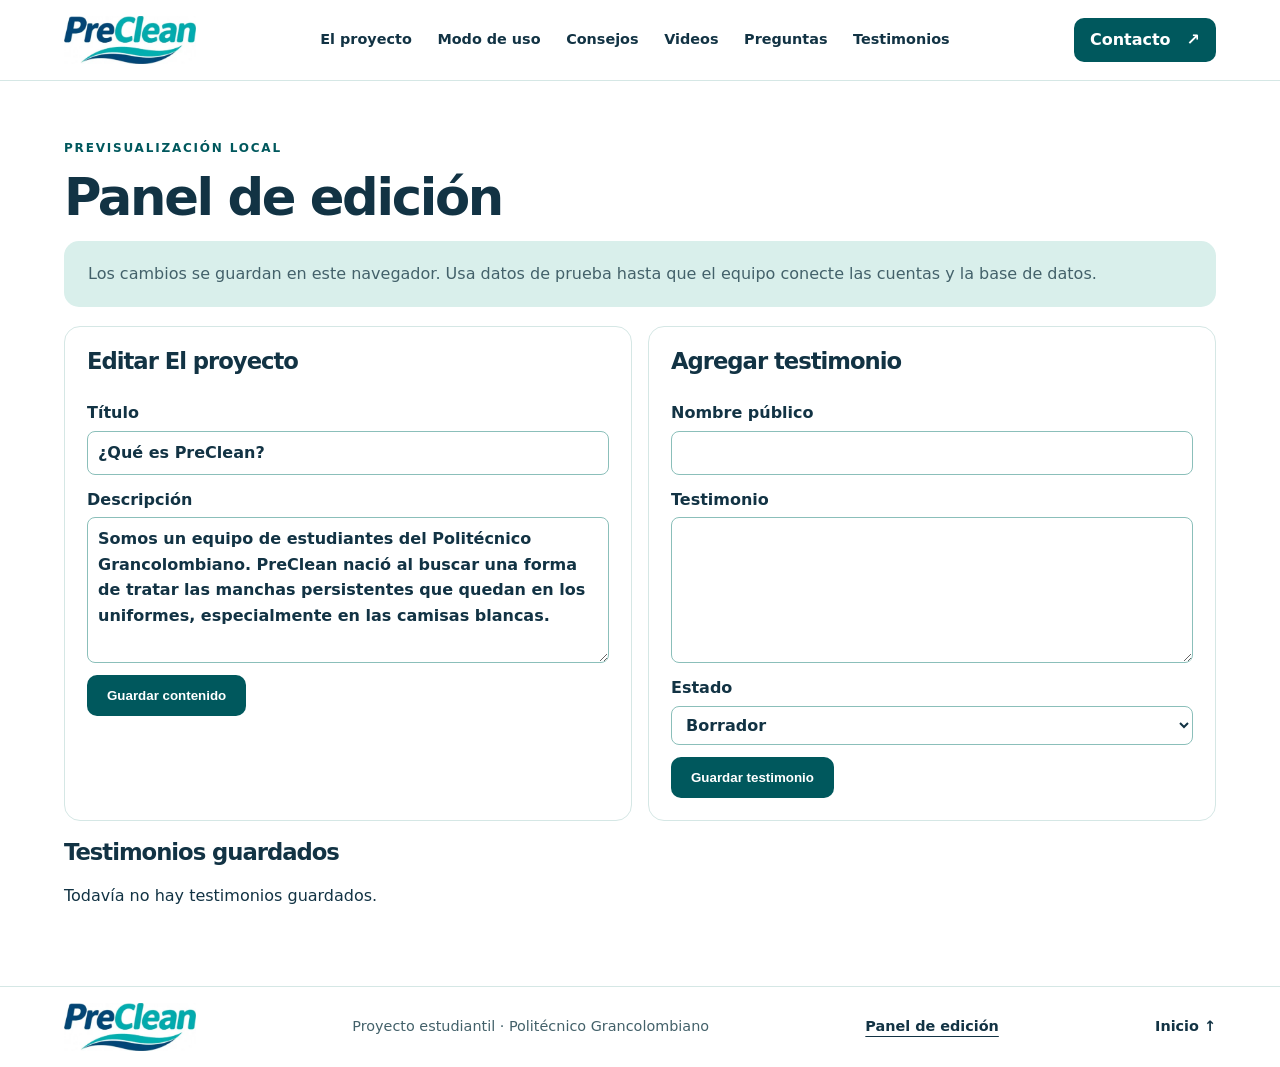
==== admin.html @ 23c402b4 "Actualizar navegación y panel de PreClean" ====
<!doctype html>
<html lang="es">
<head>
    <meta charset="utf-8">
    <meta name="viewport" content="width=device-width, initial-scale=1">
    <meta name="description" content="PreClean, un proyecto en desarrollo y un blog para cuidar uniformes escolares y laborales.">
    <title>Panel de edición | PreClean</title>
    <link rel="stylesheet" href="style.css">
    <script src="content.js" defer></script>
    <script src="site.js" defer></script>
</head>
<body>
    <a class="skip" href="#contenido">Saltar al contenido</a>
    <header>
        <div class="wrap nav">
            <a href="index.html" aria-label="PreClean, inicio"><img class="logo" src="assets/brand.png" alt="PreClean" width="132" height="48"></a>
            <nav aria-label="Principal (enlaces en pestañas nuevas)">
                <a href="proyecto.html" target="_blank" rel="noopener">El proyecto</a>
                <a href="uso.html" target="_blank" rel="noopener">Modo de uso</a>
                <a href="tips.html" target="_blank" rel="noopener">Consejos</a>
                <a href="videos.html" target="_blank" rel="noopener">Videos</a>
                <a href="preguntas.html" target="_blank" rel="noopener">Preguntas</a>
                <a href="testimonios.html" target="_blank" rel="noopener">Testimonios</a>
            </nav>
            <a class="button small" href="contacto.html" target="_blank" rel="noopener">Contacto <span aria-hidden="true">↗</span></a>
        </div>
    </header>
    <main id="contenido">
        <section class="wrap section">
    <p class="eyebrow">PREVISUALIZACIÓN LOCAL</p>
    <h2>Panel de edición</h2>
    <p class="notice">Los cambios se guardan en este navegador. Usa datos de prueba hasta que el equipo conecte las cuentas y la base de datos.</p>
    <div class="grid two">
        <form id="project-form" class="card editor-form">
            <h3>Editar El proyecto</h3>
            <label>Título <input name="title" required maxlength="100"></label>
            <label>Descripción <textarea name="body" required maxlength="1500" rows="5"></textarea></label>
            <button class="button">Guardar contenido</button>
        </form>
        <form id="testimonial-form" class="card editor-form">
            <h3 id="testimonial-heading">Agregar testimonio</h3>
            <label>Nombre público <input name="author" required maxlength="80"></label>
            <label>Testimonio <textarea name="quote" required maxlength="800" rows="5"></textarea></label>
            <label>Estado <select name="status"><option value="draft">Borrador</option><option value="published">Publicado en esta vista</option></select></label>
            <div class="actions"><button class="button">Guardar testimonio</button><button class="button secondary" id="cancel-edit" type="button" hidden>Cancelar</button></div>
        </form>
    </div>
    <p id="editor-status" role="status"></p>
    <h3>Testimonios guardados</h3>
    <div id="testimonial-editor-list" class="grid two"></div>
</section>
    </main>
    <footer>
        <div class="wrap footer">
            <img class="logo" src="assets/brand.png" alt="PreClean" width="132" height="48">
            <span>Proyecto estudiantil · Politécnico Grancolombiano</span>
            <a href="admin.html" aria-current="page">Panel de edición</a>
            <a href="index.html">Inicio ↑</a>
        </div>
    </footer>
</body>
</html>
---- style.css ----
:root{--ink:#123344;--muted:#43616a;--teal:#007e80;--deep:#00585d;--line:#d5e7e5;--pale:#edf8f6;--white:#fff}*{box-sizing:border-box}html{scroll-behavior:smooth}body{margin:0;color:var(--ink);font-family:"DM Sans",system-ui,sans-serif;line-height:1.6}a{color:inherit}img,video{display:block;max-width:100%}.wrap{width:min(1152px,calc(100% - 48px));margin-inline:auto}header{border-bottom:1px solid var(--line);background:#fff}.nav,.footer{display:flex;align-items:center;justify-content:space-between;gap:22px;min-height:80px}.logo{object-fit:contain}.nav nav{display:flex;gap:clamp(10px,2vw,26px);flex-wrap:wrap}.nav nav a,.footer a{font-size:.9rem;text-decoration:none;font-weight:650}.nav nav a:hover,.plain:hover,.footer a:hover{color:var(--teal)}.button{display:inline-flex;align-items:center;justify-content:space-between;gap:16px;text-decoration:none;background:var(--deep);color:#fff;border:1px solid transparent;border-radius:10px;padding:12px 19px;font-weight:700;white-space:normal}.button:hover{background:var(--teal)}.small{padding:8px 15px}.secondary{background:transparent;color:var(--deep);border-color:#8bbfba}.secondary:hover{background:#d5efeb}.hero{display:grid;grid-template-columns:1fr 1fr;align-items:center;gap:48px;padding-block:62px}.eyebrow,.tag{font-size:.75rem;font-weight:800;letter-spacing:.15em;color:var(--deep);margin:0 0 12px}h1,h2,h3{line-height:1.09;letter-spacing:-.045em;margin:0 0 15px}h1{font-size:clamp(2.7rem,5.55vw,5.1rem);font-weight:800}h1 em{font-style:normal;color:var(--teal)}h2{font-size:clamp(2rem,4vw,3.2rem)}h3{font-size:1.42rem}p{margin:0 0 14px;color:var(--muted)}.hero-copy>p:not(.eyebrow){max-width:440px;font-size:1.08rem}.actions{display:flex;gap:20px;align-items:center;flex-wrap:wrap;margin-top:25px}.plain{font-weight:700;text-underline-offset:4px}.hero-media{position:relative;margin:0;min-width:0}.hero-media img{width:100%;height:clamp(300px,41vw,480px);object-fit:cover;border-radius:24px;background:#e4f3ef}.hero-media figcaption{position:absolute;bottom:17px;left:17px;background:#fff;border-radius:30px;padding:7px 14px;font-size:.82rem;font-weight:700}.dot{display:inline-block;width:8px;height:8px;border-radius:50%;background:#079c85;margin-right:5px}.band{background:var(--pale)}.split{display:grid;grid-template-columns:1fr 1fr;gap:36px;align-items:start}.band>.split{padding-block:48px}.project-note,.notice{background:#d9efeb;padding:20px 24px;border-radius:15px}.project-note p,.notice p{margin:5px 0 0}.section{padding-block:58px}.intro{max-width:680px}.grid{display:grid;gap:16px;margin:19px 0}.two{grid-template-columns:repeat(2,1fr)}.three{grid-template-columns:repeat(3,1fr)}.card{background:#fff;border:1px solid var(--line);border-radius:16px;padding:22px}.num{display:inline-grid;place-items:center;background:var(--pale);color:var(--deep);font-weight:800;width:42px;height:42px;border-radius:50%;margin-bottom:12px}details{border:1px solid var(--line);background:#fff;border-radius:10px;margin-bottom:10px;padding:9px 14px}details p{margin:10px 0 4px}summary{cursor:pointer;font-weight:700}summary::marker{color:var(--teal)}.card details{border:0;border-top:1px solid var(--line);border-radius:0;padding:10px 0 0;margin:10px 0 0}.video-layout{align-items:center}video{width:100%;aspect-ratio:16/9;background:#102e39;border-radius:15px}.contact{background:#e1f3f0;border-radius:20px;padding:clamp(20px,5vw,48px);display:flex;justify-content:space-between;align-items:center;gap:24px}.contact-actions{display:grid;gap:9px;flex-shrink:0}.status{font-size:.88rem;margin-bottom:0}.button[aria-disabled=true]{opacity:.65;cursor:default}.button[aria-disabled=true]:hover{background:var(--deep)}.secondary[aria-disabled=true]:hover{background:transparent}footer{border-top:1px solid var(--line)}.footer span{color:var(--muted);font-size:.9rem}.skip{position:absolute;transform:translateY(-150%);background:#fff;padding:8px;z-index:1}.skip:focus{transform:none}:focus-visible{outline:3px solid #078a7e;outline-offset:3px}section[id]{scroll-margin-top:12px}@media(max-width:800px){.nav{flex-wrap:wrap;padding-block:12px;gap:10px}.nav nav{order:3;width:100%;gap:8px 14px}.hero{gap:22px;padding-block:34px}.desktop{display:none}.three{grid-template-columns:1fr}.contact{align-items:flex-start;flex-direction:column}}@media(max-width:600px){.wrap{width:calc(100% - 32px)}.hero,.split,.two{grid-template-columns:1fr}.hero-media img{height:290px}.hero,.section,.band>.split{padding-block:34px}.split{gap:16px}.footer{flex-wrap:wrap;padding-block:12px}.contact-actions{width:100%}}@media(prefers-reduced-motion:reduce){html{scroll-behavior:auto}}

.nav a[aria-current="page"], .footer a[aria-current="page"] { text-decoration: underline; text-underline-offset: .35em; }
.editor-form { display: grid; align-content: start; gap: 12px; }
.editor-form label { display: grid; gap: 5px; font-weight: 650; }
.editor-form input, .editor-form textarea, .editor-form select { font: inherit; width: 100%; padding: 8px 10px; color: var(--ink); background: white; border: 1px solid #8bbfba; border-radius: 8px; }
.editor-form .button { width: fit-content; cursor: pointer; }
.editor-form .actions { margin: 0; }
.editor-form [hidden] { display: none; }
.testimonial-quote { white-space: pre-wrap; overflow-wrap: anywhere; }
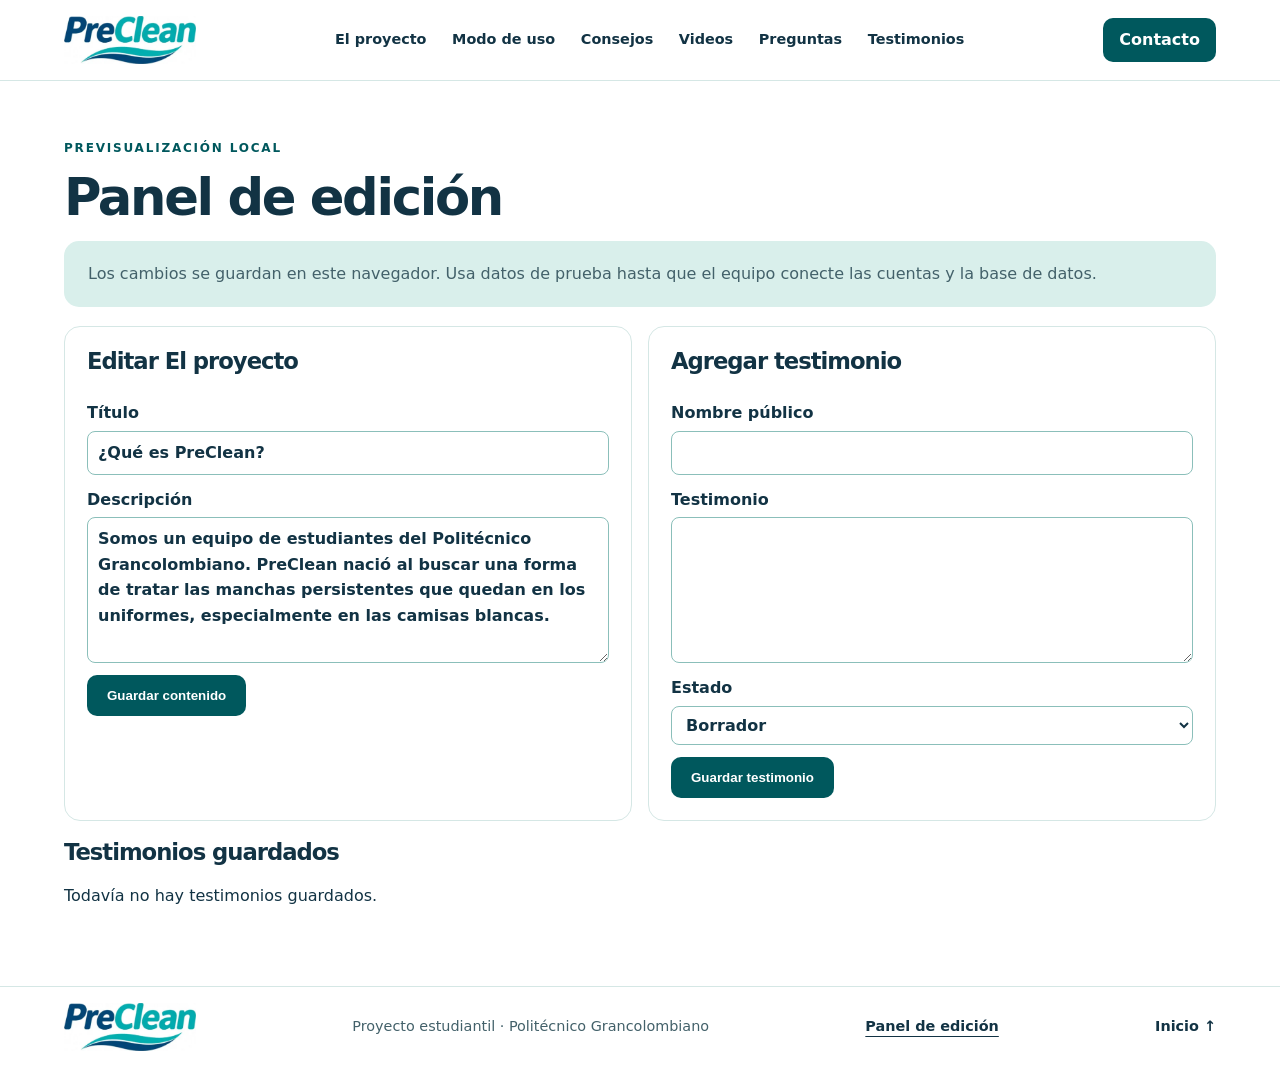
==== commit 11bd604c: "Abrir las secciones en la misma pestaña" ====
--- a/admin.html
+++ b/admin.html
@@ -14,15 +14,15 @@
     <header>
         <div class="wrap nav">
             <a href="index.html" aria-label="PreClean, inicio"><img class="logo" src="assets/brand.png" alt="PreClean" width="132" height="48"></a>
-            <nav aria-label="Principal (enlaces en pestañas nuevas)">
-                <a href="proyecto.html" target="_blank" rel="noopener">El proyecto</a>
-                <a href="uso.html" target="_blank" rel="noopener">Modo de uso</a>
-                <a href="tips.html" target="_blank" rel="noopener">Consejos</a>
-                <a href="videos.html" target="_blank" rel="noopener">Videos</a>
-                <a href="preguntas.html" target="_blank" rel="noopener">Preguntas</a>
-                <a href="testimonios.html" target="_blank" rel="noopener">Testimonios</a>
+            <nav aria-label="Principal">
+                <a href="proyecto.html">El proyecto</a>
+                <a href="uso.html">Modo de uso</a>
+                <a href="tips.html">Consejos</a>
+                <a href="videos.html">Videos</a>
+                <a href="preguntas.html">Preguntas</a>
+                <a href="testimonios.html">Testimonios</a>
             </nav>
-            <a class="button small" href="contacto.html" target="_blank" rel="noopener">Contacto <span aria-hidden="true">↗</span></a>
+            <a class="button small" href="contacto.html">Contacto</a>
         </div>
     </header>
     <main id="contenido">
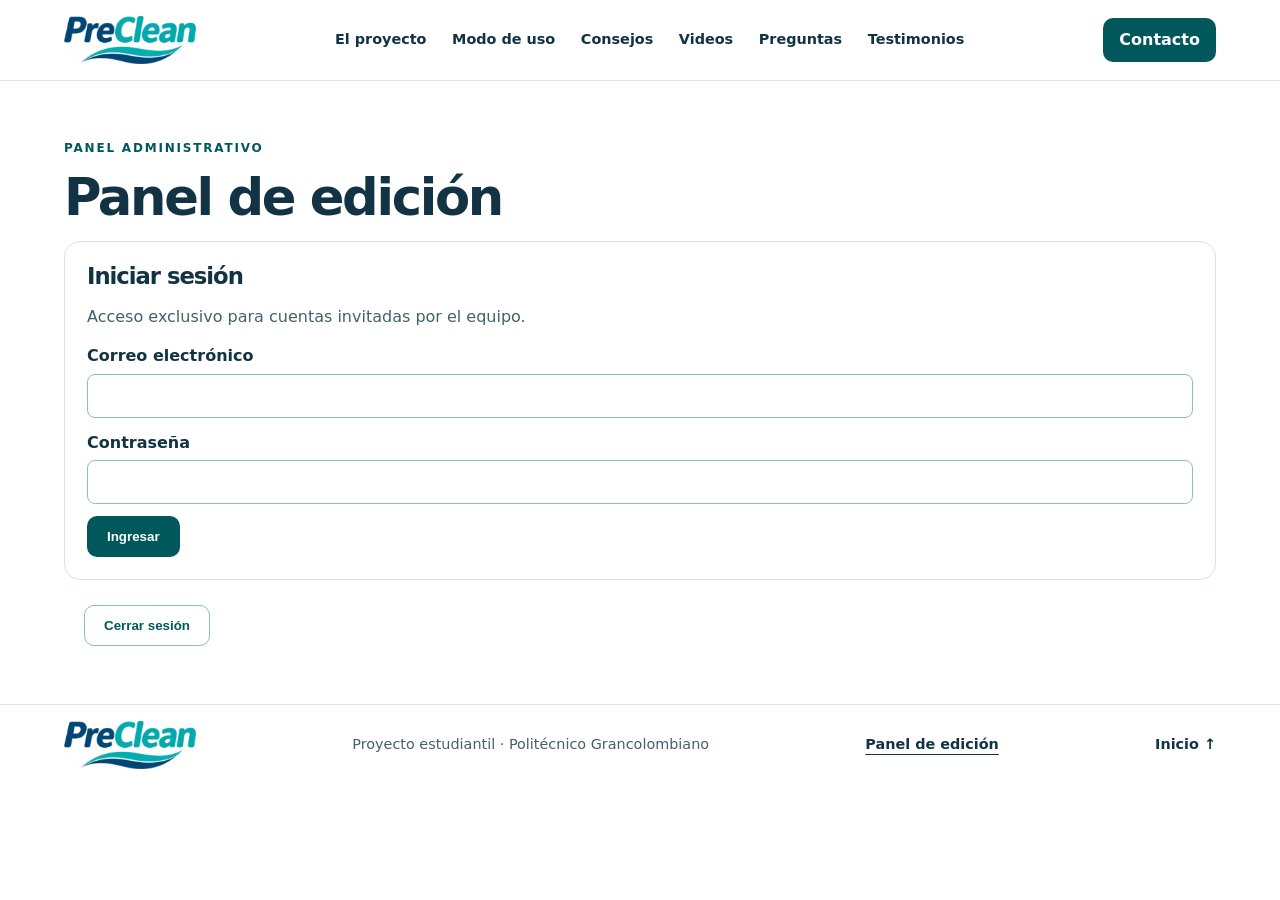
==== commit 6d58c83d: "feat: integrar backend de Supabase" ====
--- a/admin.html
+++ b/admin.html
@@ -6,7 +6,7 @@
     <meta name="description" content="PreClean, un proyecto en desarrollo y un blog para cuidar uniformes escolares y laborales.">
     <title>Panel de edición | PreClean</title>
     <link rel="stylesheet" href="style.css">
-    <script src="content.js" defer></script>
+    <script type="module" src="content.js"></script>
     <script src="site.js" defer></script>
 </head>
 <body>
@@ -27,27 +27,55 @@
     </header>
     <main id="contenido">
         <section class="wrap section">
-    <p class="eyebrow">PREVISUALIZACIÓN LOCAL</p>
+    <p class="eyebrow">PANEL ADMINISTRATIVO</p>
     <h2>Panel de edición</h2>
-    <p class="notice">Los cambios se guardan en este navegador. Usa datos de prueba hasta que el equipo conecte las cuentas y la base de datos.</p>
+    <section id="admin-login" class="card" aria-labelledby="login-title">
+        <h3 id="login-title">Iniciar sesión</h3>
+        <p>Acceso exclusivo para cuentas invitadas por el equipo.</p>
+        <form id="login-form" class="editor-form">
+            <label>Correo electrónico <input name="email" type="email" autocomplete="username" required></label>
+            <label>Contraseña <input name="password" type="password" autocomplete="current-password" required></label>
+            <button class="button">Ingresar</button>
+        </form>
+    </section>
+    <p id="auth-status" role="status"></p>
+    <div class="actions"><span id="auth-identity"></span><button class="button secondary" id="logout-button" type="button" hidden>Cerrar sesión</button></div>
+    <div id="admin-workspace" hidden>
+    <p class="notice">Los cambios del editor quedan pendientes hasta que una administradora los apruebe. Las publicaciones aprobadas se muestran a visitantes.</p>
     <div class="grid two">
         <form id="project-form" class="card editor-form">
             <h3>Editar El proyecto</h3>
             <label>Título <input name="title" required maxlength="100"></label>
             <label>Descripción <textarea name="body" required maxlength="1500" rows="5"></textarea></label>
-            <button class="button">Guardar contenido</button>
+            <div class="actions"><button class="button">Guardar borrador / publicar</button><button class="button secondary" id="submit-project" type="button" hidden>Enviar para aprobación</button></div>
         </form>
         <form id="testimonial-form" class="card editor-form">
             <h3 id="testimonial-heading">Agregar testimonio</h3>
             <label>Nombre público <input name="author" required maxlength="80"></label>
             <label>Testimonio <textarea name="quote" required maxlength="800" rows="5"></textarea></label>
-            <label>Estado <select name="status"><option value="draft">Borrador</option><option value="published">Publicado en esta vista</option></select></label>
+            <label>Estado <select name="status"><option value="draft">Borrador</option><option value="pending">Enviar para aprobación</option></select></label>
             <div class="actions"><button class="button">Guardar testimonio</button><button class="button secondary" id="cancel-edit" type="button" hidden>Cancelar</button></div>
         </form>
     </div>
     <p id="editor-status" role="status"></p>
     <h3>Testimonios guardados</h3>
     <div id="testimonial-editor-list" class="grid two"></div>
+    <h3>Revisión de cambios pendientes</h3>
+    <div id="review-queue" class="grid two"></div>
+    <h3>Imágenes y videos</h3>
+    <form id="media-form" class="card editor-form">
+        <label>Sección <select name="content_key"><option value="project">Proyecto</option><option value="videos">Videos</option></select></label>
+        <label>Archivo (imagen o video) <input name="file" type="file" accept="image/jpeg,image/png,image/webp,video/mp4,video/webm" required></label>
+        <p>Máximo 10 MiB por imagen y 100 MiB por video. Los archivos quedan privados hasta su aprobación.</p>
+        <button class="button">Subir como borrador</button>
+    </form>
+    <p id="media-status" role="status"></p>
+    <div id="media-list" class="grid two"></div>
+    <section id="user-management" hidden>
+        <h3>Usuarios y roles</h3>
+        <div id="user-list" class="grid two"></div>
+    </section>
+    </div>
 </section>
     </main>
     <footer>
